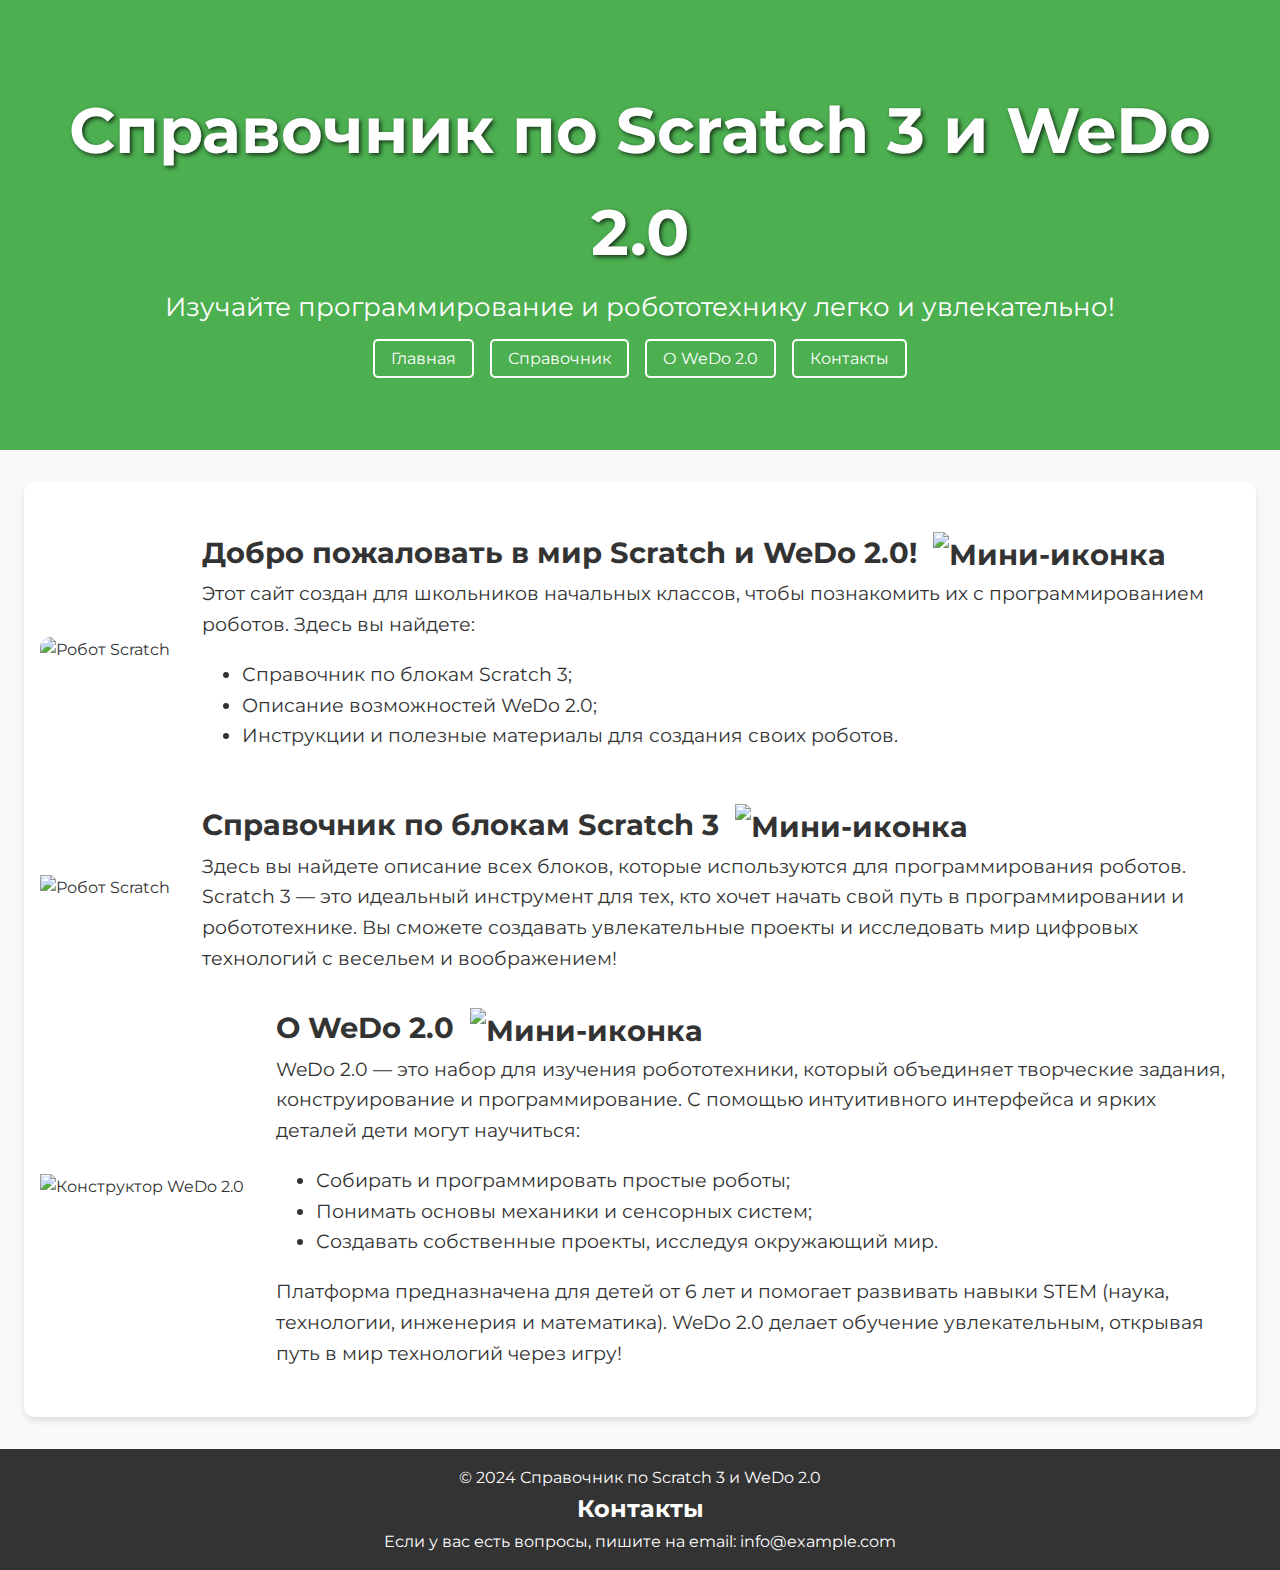
==== index.html @ 5d6c0d14 "Add files via upload" ====
<!DOCTYPE html>
<html lang="ru">
<head>
    <!-- Google Fonts -->
    <link href="https://fonts.googleapis.com/css2?family=Montserrat:wght@700&family=Roboto:wght@300&display=swap" rel="stylesheet">
    <meta charset="UTF-8">
    <meta name="viewport" content="width=device-width, initial-scale=1.0">
    <title>Справочник по Scratch 3 и WeDo 2.0</title>
    <link rel="stylesheet" href="styles.css">
</head>
<body>
    <header id="header" class="parallax-header">
        <div class="header-content">
            <h1>Справочник по Scratch 3 и WeDo 2.0</h1>
            <p>Изучайте программирование и робототехнику легко и увлекательно!</p>
            <nav>
                <ul>
                    <li><a href="index.html">Главная</a></li>
                    <li><a href="blocks.html">Справочник</a></li>
                    <li><a href="#wedo">О WeDo 2.0</a></li>
                    <li><a href="#contacts-footer">Контакты</a></li>
                </ul>
            </nav>
        </div>
    </header>

		<main>
        <section id="home" class="section">
            <div class="welcome-block">
                <!-- Картинка слева -->
                <div class="welcome-image">
                    <img src="1.png" alt="Робот Scratch" class="large-image">
                </div>
                <!-- Текст справа -->
                <div class="welcome-text">
                    <h2>Добро пожаловать в мир Scratch и WeDo 2.0! 
                        <img src="bobot.png" alt="Мини-иконка" class="mini-icon">
                    </h2>
                    <p>Этот сайт создан для школьников начальных классов, чтобы познакомить их с программированием роботов. 
                    Здесь вы найдете:</p>
                    <ul>
                        <li>Справочник по блокам Scratch 3;</li>
                        <li>Описание возможностей WeDo 2.0;</li>
                        <li>Инструкции и полезные материалы для создания своих роботов.</li>
                    </ul>
                </div>
            </div>
        </section>

        <section id="blocks" class="section">
            <div class="blocks-block">
                <!-- Картинка слева -->
                <div class="blocks-image">
                    <img src="scr.png" alt="Робот Scratch" class="large-image">
                </div>
                <!-- Текст справа -->
                <div class="blocks-text">
                    <h2>Справочник по блокам <span class="highlight"> Scratch 3</span>
                        <img src="scr2.png" alt="Мини-иконка" class="mini-icon">
                    </h2>
                    <p>Здесь вы найдете описание всех блоков, которые используются для программирования роботов.<br>Scratch 3 — это идеальный инструмент для тех, кто хочет начать свой путь в программировании и робототехнике. Вы сможете создавать увлекательные проекты и исследовать мир цифровых технологий с весельем и воображением!</p>
                </div>
            </div>
        </section>

        <section id="wedo" class="section">
		<div class="blocks-block">
        <!-- Картинка слева -->
        <div class="blocks-image">
            <img src="legowedo.png" alt="Конструктор WeDo 2.0" class="large-image">
        </div>
        <!-- Текст справа -->
        <div class="blocks-text">
            <h2>О <span class="highlight">WeDo 2.0</span>
				<img src="lego.png" alt="Мини-иконка" class="mini-icon">
			</h2>
            <p>
                WeDo 2.0 — это набор для изучения робототехники, который объединяет творческие задания, конструирование и программирование. 
                С помощью интуитивного интерфейса и ярких деталей дети могут научиться:
            </p>
            <ul>
                <li>Собирать и программировать простые роботы;</li>
                <li>Понимать основы механики и сенсорных систем;</li>
                <li>Создавать собственные проекты, исследуя окружающий мир.</li>
            </ul>
            <p>
                Платформа предназначена для детей от 6 лет и помогает развивать навыки STEM (наука, технологии, инженерия и математика). 
                WeDo 2.0 делает обучение увлекательным, открывая путь в мир технологий через игру!
            </p>
        </div>
		</div>
		</main>
	<footer>
        <p>&copy; 2024 Справочник по Scratch 3 и WeDo 2.0</p>
        <!-- Блок контактов в подвале -->
        <section id="contacts-footer" class="contacts-footer">
            <h2>Контакты</h2>
            <p>Если у вас есть вопросы, пишите на email: info@example.com</p>
		</section>
	</footer>
</body>
</html>
---- styles.css ----
/* --- Общие стили --- */
@import url('https://fonts.googleapis.com/css2?family=Montserrat:wght@400;500;700&display=swap'); /* Подключение шрифта Montserrat */

/* Базовые стили для всего документа */
body {
    margin: 0;
    font-family: 'Montserrat', sans-serif; /* Основной шрифт */
    font-size: 16px; /* Базовый размер текста */
    line-height: 1.6; /* Удобочитаемый интервал */
    color: #333; /* Тёмный текст для читаемости */
    background-color: #f9f9f9; /* Светлый фон */
}

/* Сброс стандартных отступов у заголовков и параграфов */
h1, h2, h3, h4, h5, h6, p {
    margin: 0;
}

/* --- Стили для шапки --- */
header {
    background: #4CAF50; /* Зелёный фон */
    color: #fff; /* Белый текст */
    text-align: center;
    padding: 1rem 0;
}

header h1 {
    font-size: 2.5rem; /* Размер заголовка */
    font-weight: 700; /* Жирный текст */
}

/* --- Навигация --- */
nav ul {
    display: flex; /* Flexbox для горизонтального выравнивания */
    justify-content: center;
    list-style: none; /* Убираем маркеры списка */
    padding: 0;
    margin: 1rem 0 0;
    gap: 1rem; /* Промежутки между элементами */
}

nav ul li a {
    color: #fff; /* Белый текст */
    text-decoration: none;
    padding: 0.5rem 1rem; /* Отступы внутри кнопки */
    border: 2px solid #fff; /* Рамка */
    border-radius: 5px; /* Скругление углов */
    transition: background 0.3s, color 0.3s; /* Плавные эффекты при наведении */
}

nav ul li a:hover {
    background: #fff;
    color: #4CAF50;
}

/* --- Основной контент --- */
main {
    max-width: 1200px; /* Ограничиваем ширину */
    margin: 2rem auto; /* Центрируем контент */
    padding: 1rem; /* Внутренние отступы */
    background: #fff; /* Белый фон */
    border-radius: 10px; /* Скругленные углы */
    box-shadow: 0 4px 6px rgba(0, 0, 0, 0.1); /* Лёгкая тень */
}

/* --- Блок приветствия --- */
.welcome-container {
    text-align: center; /* Центрируем текст */
    margin-bottom: 2rem; /* Отступ снизу */
}

.welcome-container h2 {
    font-size: 2rem; /* Размер заголовка */
    color: #4CAF50;
}

.welcome-container p {
    font-size: 1.2rem; /* Размер текста */
    margin: 1rem 0; /* Отступы сверху и снизу */
}

/* --- Изображения --- */
.image-container,
.welcome-image {
    text-align: center; /* Центрируем изображения */
}

.main-image,
.welcome-image img {
    max-width: 100%; /* Адаптивное изображение */
    height: auto; /* Сохранение пропорций */
    border-radius: 10px; /* Скруглённые углы */
}

/* --- Мини-иконки --- */
.mini-icon {
    width: 30px; /* Уменьшаем размер мини-иконок */
    height: auto; /* Сохраняем пропорции */
    margin-left: 0.5rem; /* Отступ слева от текста */
    vertical-align: middle; /* Выравниваем с текстом */
}

/* --- Параллаксный заголовок --- */
.parallax-header {
    background-image: url('fon3.jpg'); /* Фоновое изображение */
    background-attachment: fixed; /* Параллакс эффект */
    background-position: center;
    background-size: cover;
    height: 50vh; /* Высота блока */
    display: flex; /* Центрируем текст */
    justify-content: center;
    align-items: center;
    color: #fff; /* Белый текст */
    text-align: center;
    padding: 2rem;
    box-sizing: border-box;
}

.parallax-header h1 {
    font-size: 4rem;
    font-weight: bold;
    text-shadow: 2px 2px 4px rgba(0, 0, 0, 0.7); /* Тень для контраста */
}

.parallax-header p {
    font-size: 1.6rem;
    line-height: 1.8;
}

/* --- Блок с текстом и изображением --- */
.welcome-block, .blocks-block {
    display: flex; /* Горизонтальное расположение */
    align-items: center; /* Вертикальное выравнивание */
    gap: 2rem; /* Отступ между элементами */
    margin: 2rem 0;
}

.welcome-block img, .blocks-block img {
    flex: 0 0 40%; /* Изображение занимает 40% ширины */
    max-width: 400px; /* Ограничиваем максимальный размер */
    height: auto;
}

.welcome-text, .blocks-text {
    flex: 1; /* Текст занимает оставшуюся ширину */
    font-size: 1.2rem;
    line-height: 1.6;
}

/* --- Подвал --- */
footer {
    background: #333; /* Темный фон */
    color: #fff; /* Белый текст */
    text-align: center;
    padding: 1rem 0;
}

footer p {
    font-size: 1rem; /* Размер текста */
    margin: 0;
}

/* --- Адаптивный дизайн --- */
@media (max-width: 768px) {
    nav ul {
        flex-direction: column; /* Вертикальное меню */
    }

    nav ul li a {
        margin: 0.5rem 0; /* Отступы между пунктами */
    }

    .welcome-block, .blocks-block {
        flex-direction: column; /* Столбец вместо строки */
    }

    .welcome-block img, .blocks-block img {
        max-width: 100%; /* Изображение на всю ширину */
    }
}
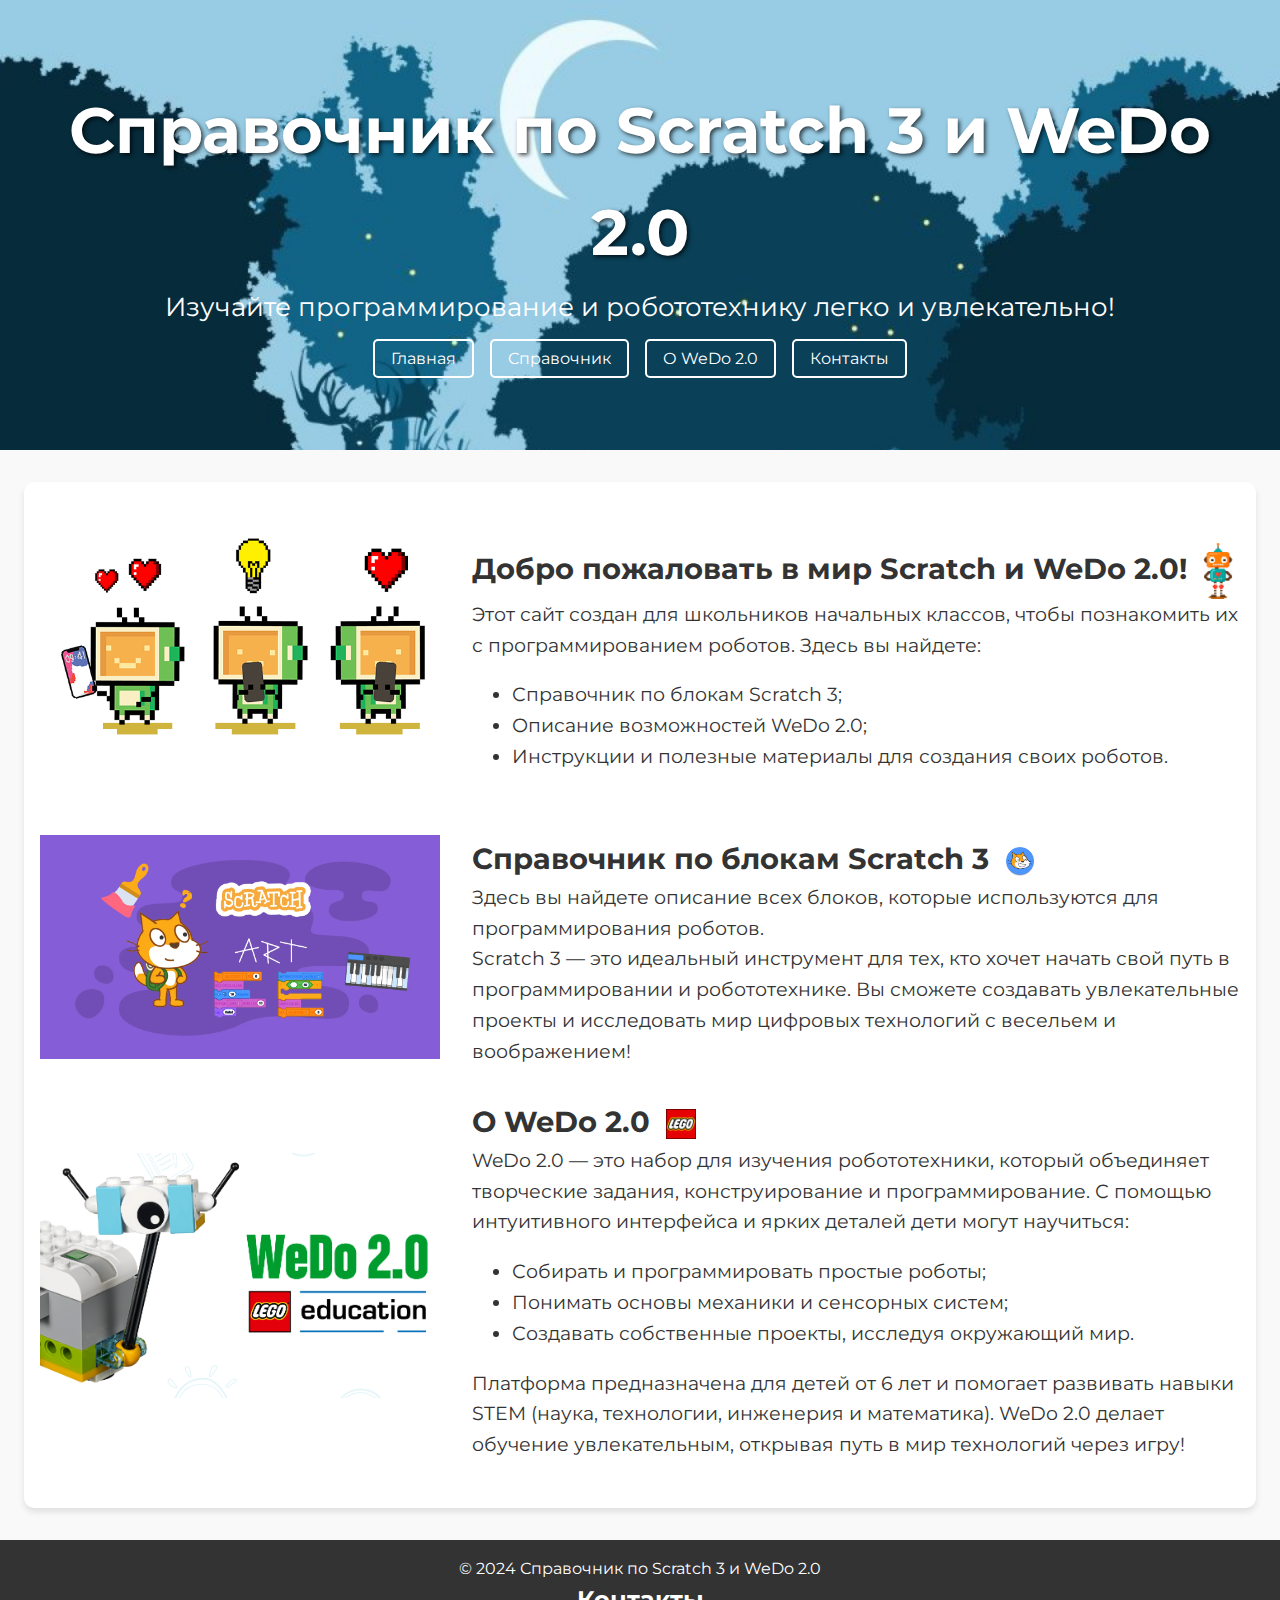
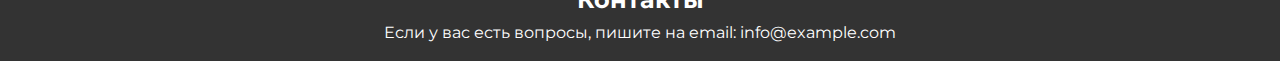
==== commit 0853c772: "Add files via upload" ====
--- a/index.html
+++ b/index.html
@@ -6,7 +6,7 @@
     <meta charset="UTF-8">
     <meta name="viewport" content="width=device-width, initial-scale=1.0">
     <title>Справочник по Scratch 3 и WeDo 2.0</title>
-    <link rel="stylesheet" href="styles.css">
+    <link rel="stylesheet" href="./styles.css">
 </head>
 <body>
     <header id="header" class="parallax-header">
@@ -29,12 +29,12 @@
             <div class="welcome-block">
                 <!-- Картинка слева -->
                 <div class="welcome-image">
-                    <img src="1.png" alt="Робот Scratch" class="large-image">
+                    <img src="./img/1.png" alt="Робот Scratch" class="large-image">
                 </div>
                 <!-- Текст справа -->
                 <div class="welcome-text">
                     <h2>Добро пожаловать в мир Scratch и WeDo 2.0! 
-                        <img src="bobot.png" alt="Мини-иконка" class="mini-icon">
+                        <img src="./img/bobot.png" alt="Мини-иконка" class="mini-icon">
                     </h2>
                     <p>Этот сайт создан для школьников начальных классов, чтобы познакомить их с программированием роботов. 
                     Здесь вы найдете:</p>
@@ -51,12 +51,12 @@
             <div class="blocks-block">
                 <!-- Картинка слева -->
                 <div class="blocks-image">
-                    <img src="scr.png" alt="Робот Scratch" class="large-image">
+                    <img src="./img/scr.png" alt="Робот Scratch" class="large-image">
                 </div>
                 <!-- Текст справа -->
                 <div class="blocks-text">
                     <h2>Справочник по блокам <span class="highlight"> Scratch 3</span>
-                        <img src="scr2.png" alt="Мини-иконка" class="mini-icon">
+                        <img src="./img/scr2.png" alt="Мини-иконка" class="mini-icon">
                     </h2>
                     <p>Здесь вы найдете описание всех блоков, которые используются для программирования роботов.<br>Scratch 3 — это идеальный инструмент для тех, кто хочет начать свой путь в программировании и робототехнике. Вы сможете создавать увлекательные проекты и исследовать мир цифровых технологий с весельем и воображением!</p>
                 </div>
@@ -67,12 +67,12 @@
 		<div class="blocks-block">
         <!-- Картинка слева -->
         <div class="blocks-image">
-            <img src="legowedo.png" alt="Конструктор WeDo 2.0" class="large-image">
+            <img src="./img/legowedo.png" alt="Конструктор WeDo 2.0" class="large-image">
         </div>
         <!-- Текст справа -->
         <div class="blocks-text">
             <h2>О <span class="highlight">WeDo 2.0</span>
-				<img src="lego.png" alt="Мини-иконка" class="mini-icon">
+				<img src="./img/lego.png" alt="Мини-иконка" class="mini-icon">
 			</h2>
             <p>
                 WeDo 2.0 — это набор для изучения робототехники, который объединяет творческие задания, конструирование и программирование. 
--- a/styles.css
+++ b/styles.css
@@ -102,7 +102,7 @@
 
 /* --- Параллаксный заголовок --- */
 .parallax-header {
-    background-image: url('fon3.jpg'); /* Фоновое изображение */
+    background-image: url('./img/fon3.jpg'); /* Фоновое изображение */
     background-attachment: fixed; /* Параллакс эффект */
     background-position: center;
     background-size: cover;
